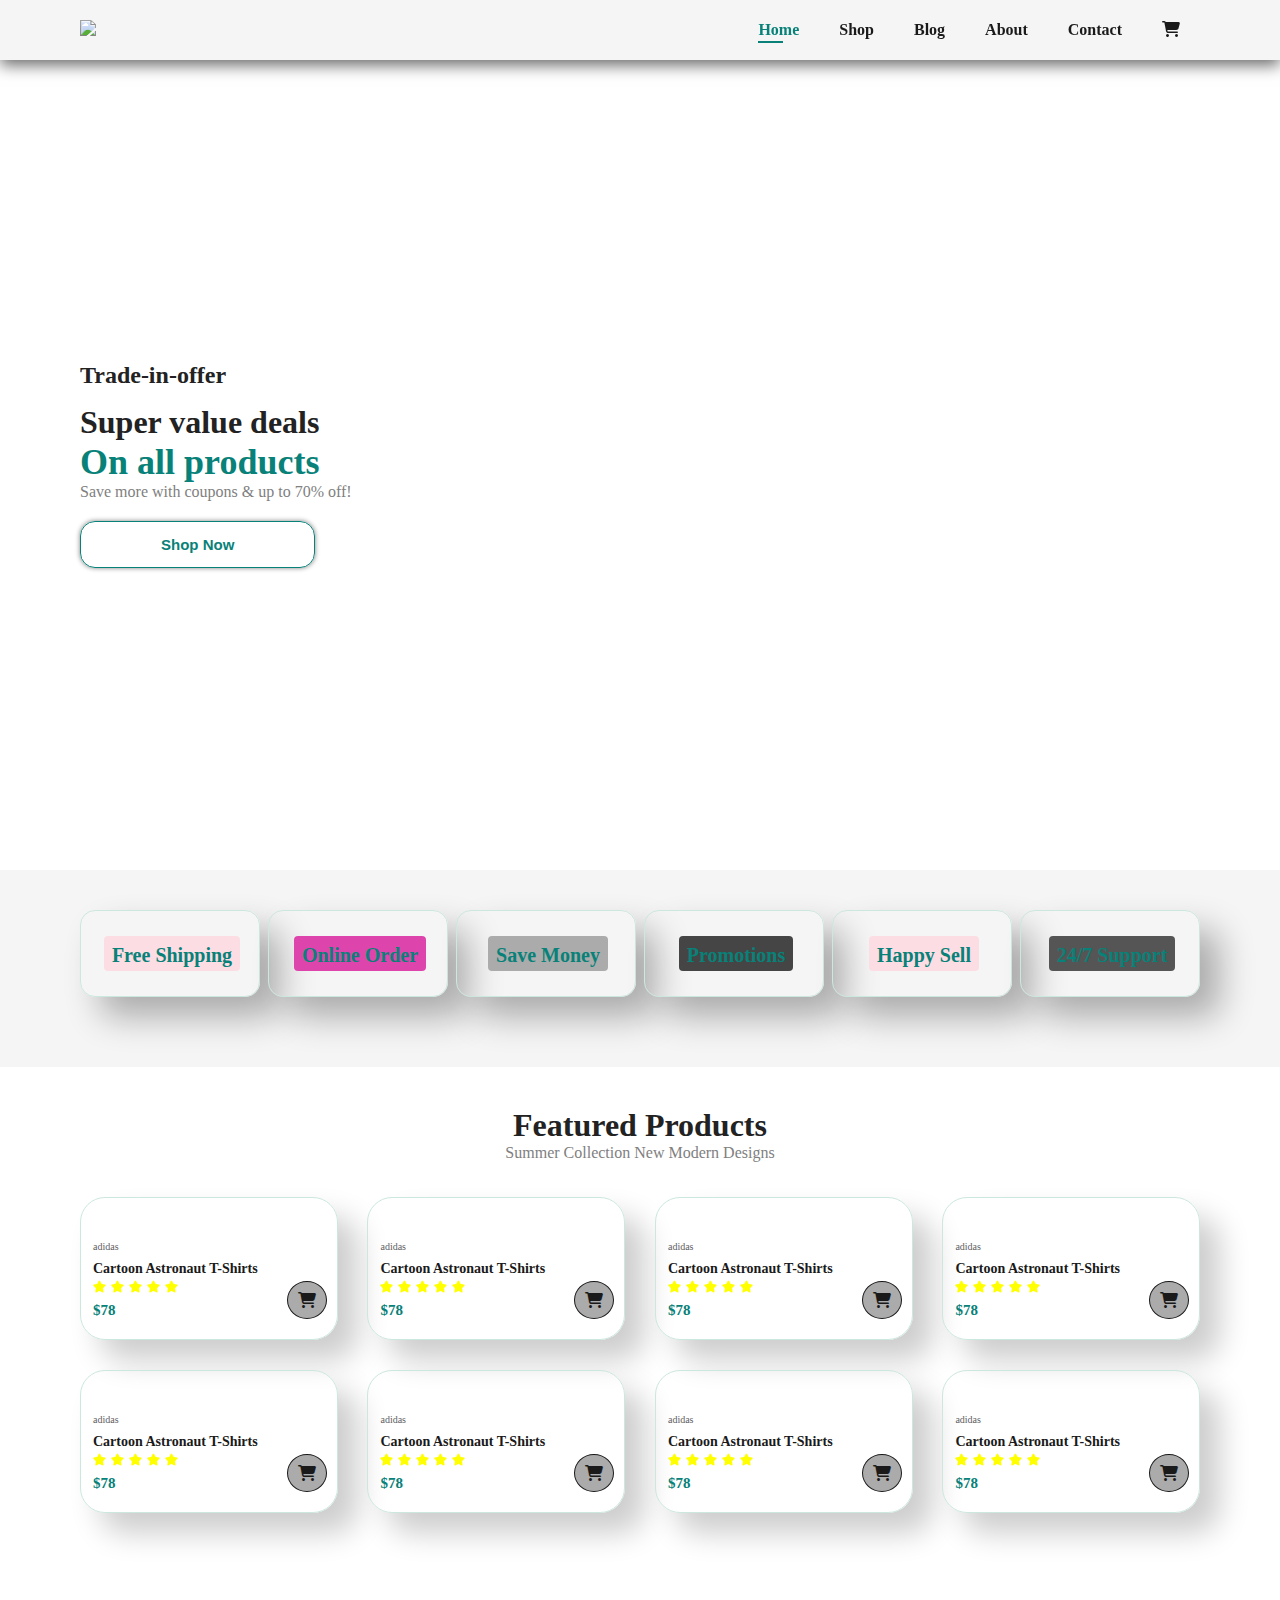
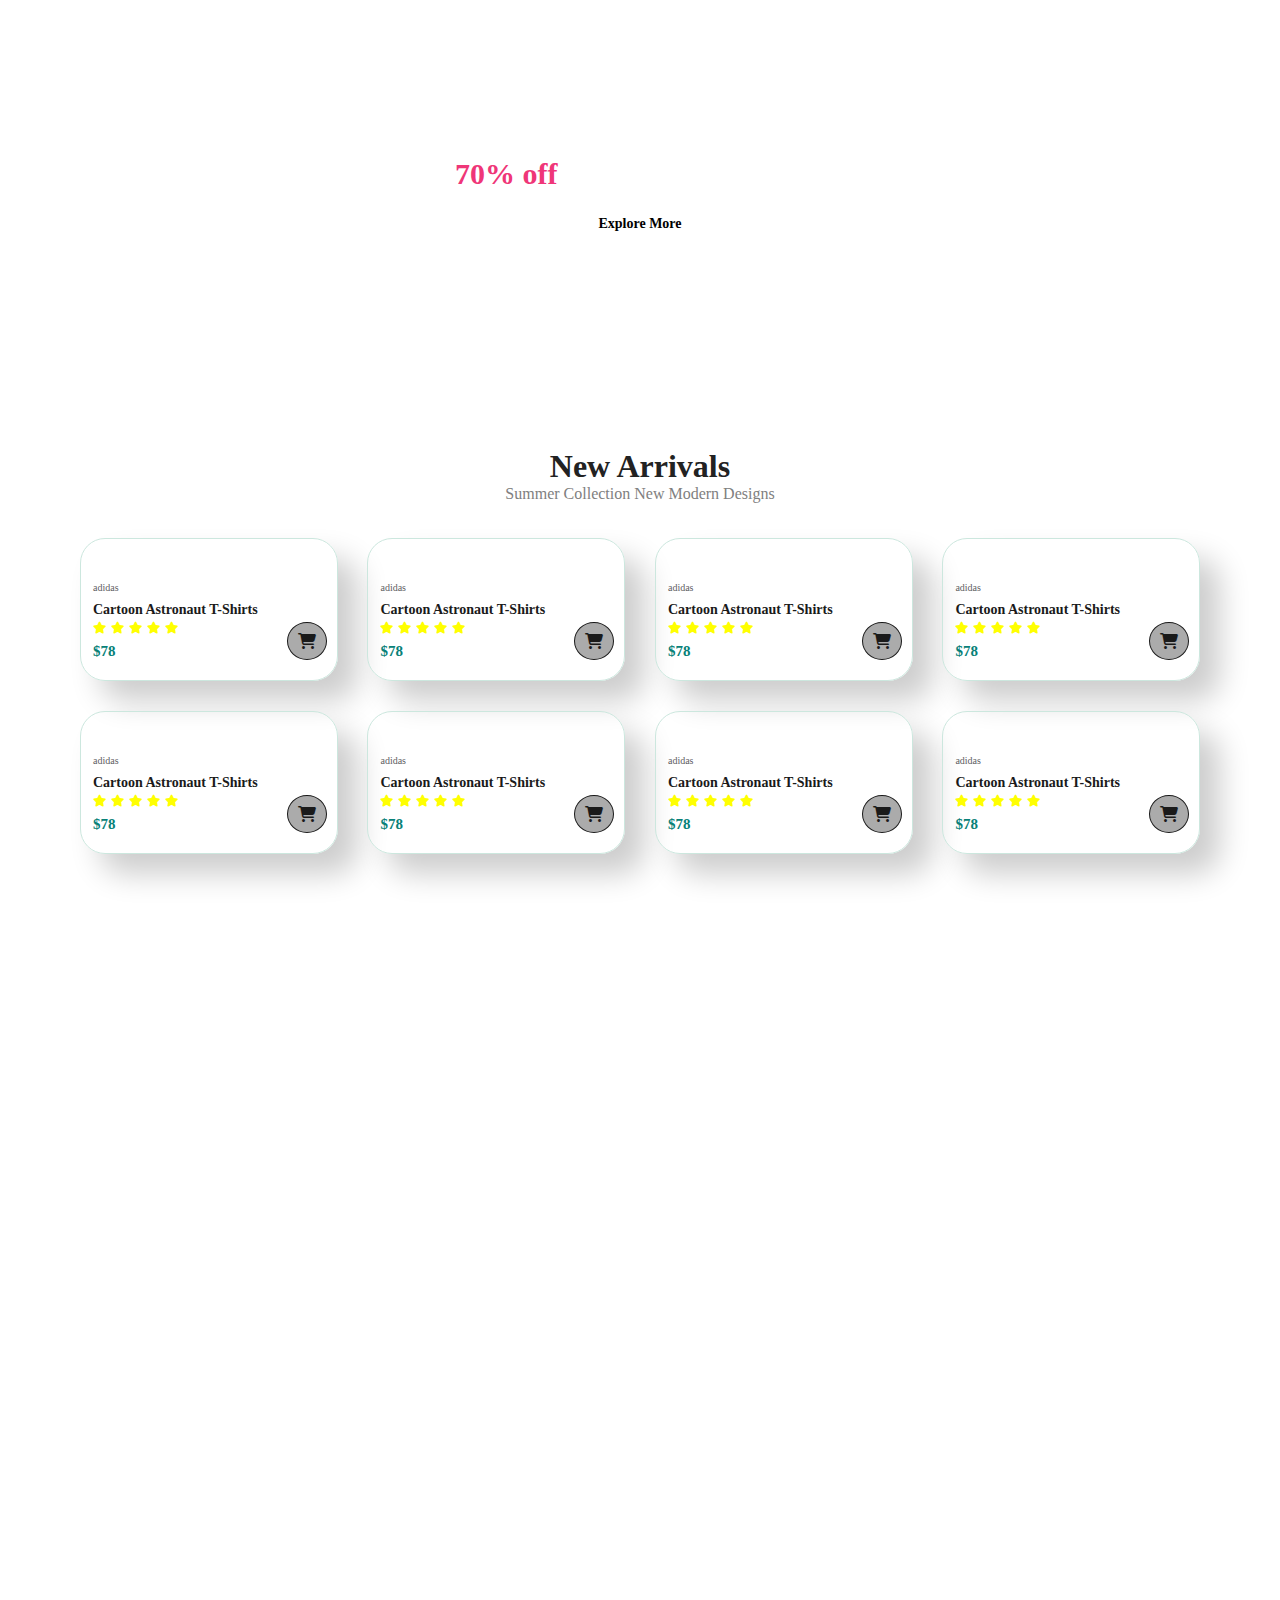
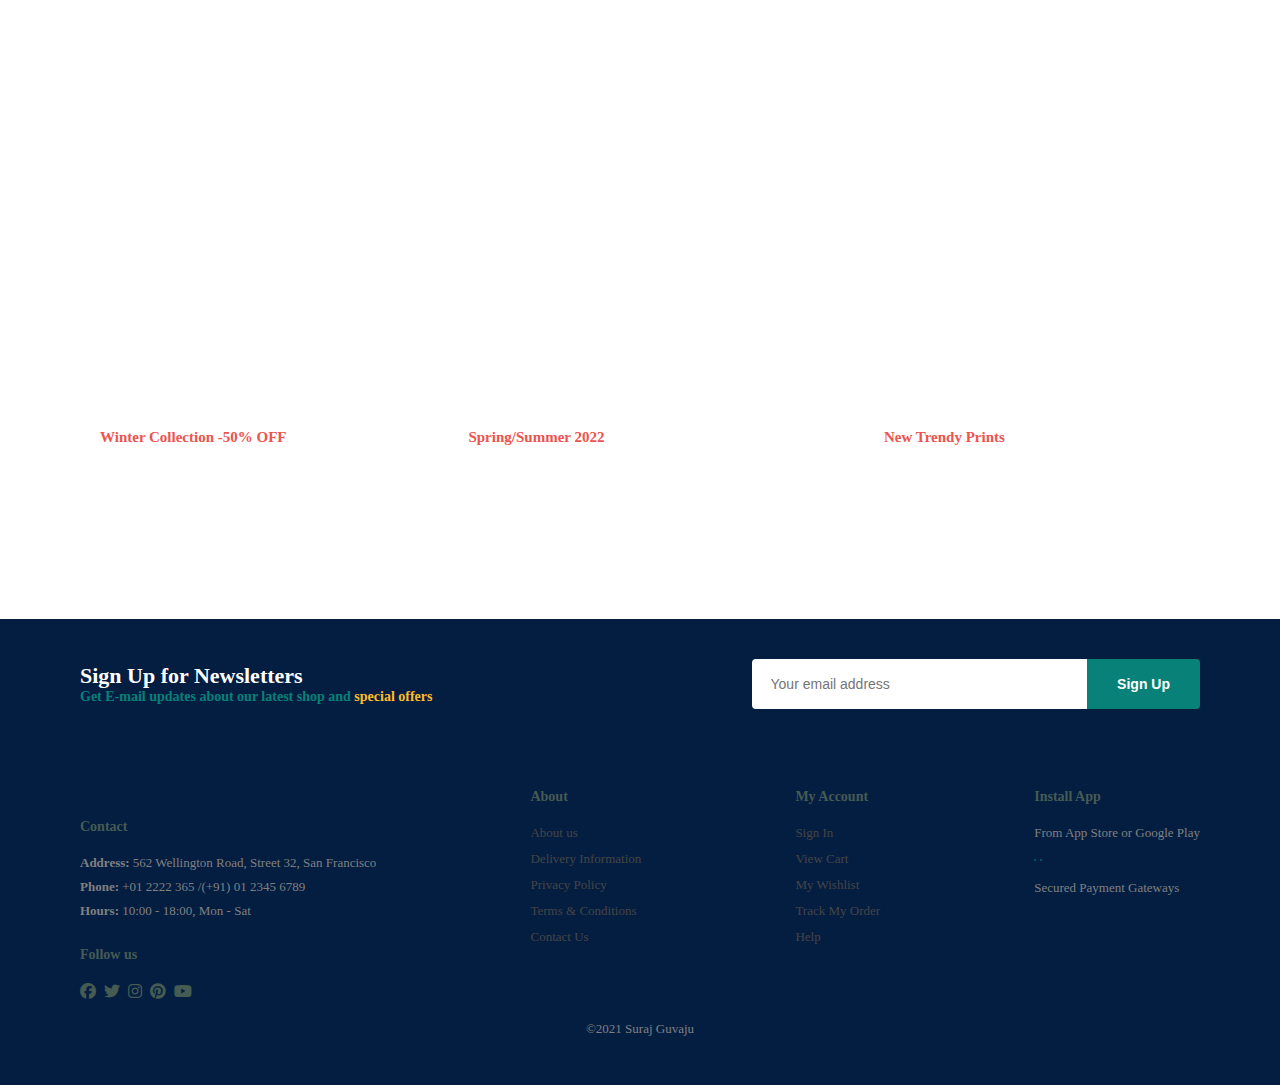
==== index.html @ 997a7149 "Add files via upload" ====
<!DOCTYPE html>
<html lang="en">
<head>
    <meta charset="UTF-8">
    <meta name="viewport" content="width=device-width, initial-scale=1.0">
    <title>Document</title>
    <link rel="stylesheet" href="style.css">
    <script src="script.js" defer></script>
    <link rel="stylesheet" href="https://cdnjs.cloudflare.com/ajax/libs/font-awesome/6.4.2/css/all.css">
    
</head>
<body>
    <section id="header">
        <a href="#"><img src="images/logo.png" class="logo"></a>
        <div>
            <ul id="navbar">
                <li><a href="index.html" class="active">Home</a></li>
                <li><a href="shop.html" >Shop</a></li>
                <li><a href="blog.html" >Blog</a></li>
                <li><a href="about.html">About</a></li>
                <li><a href="contact.html" >Contact</a></li>
                <li id="lg-bag"><a href="cart.html"><i class="fa-solid fa-cart-shopping"></i></a></li>
                <a href="" id="close"><i class="fa fa-times"></i></a>
            </ul>
        </div>
        <div class="mobile">
            <a href=""><i class="fa-solid fa-cart-shopping"></i></a>
            <i id="bar" class="fas fa-outdent"></i>
        </div>
    </section>
    <section id="hero">
        <h4>Trade-in-offer</h4>
        <h2>Super value deals</h2>
        <h1>On all products</h1>
        <p>Save more with coupons & up to 70% off!</p>
        <button>Shop Now</button>
    </section>
    <section id="feature" class="section-p1">
       <div class="fe-box">
          <img src="images/features/f1.png" alt="">
          <h6>Free Shipping</h6> 
       </div>
       <div class="fe-box">
        <img src="images/features/f2.png" alt="">
        <h6>Online Order</h6> 
        </div>
        <div class="fe-box">
            <img src="images/features/f3.png" alt="">
            <h6>Save Money</h6> 
         </div>
         <div class="fe-box">
            <img src="images/features/f4.png" alt="">
            <h6>Promotions</h6> 
         </div>
         <div class="fe-box">
            <img src="images/features/f5.png" alt="">
            <h6>Happy Sell</h6> 
         </div>
         <div class="fe-box">
            <img src="images/features/f6.png" alt="">
            <h6>24/7 Support</h6> 
         </div>
    </section>
    <section id="product-1" class="section-p1">
        <h2>Featured Products</h2>
        <p>Summer Collection New Modern Designs</p>
        <div class="pro-container">
            <div class="pro">
                <img src="images/products/f1.jpg" alt="">
                <div class="des">
                    <span>adidas</span>
                    <h5>Cartoon Astronaut T-Shirts</h5>
                    <div class="star">
                        <i class="fa-solid fa-star "></i>
                        <i class="fa-solid fa-star "></i>
                        <i class="fa-solid fa-star "></i>
                        <i class="fa-solid fa-star "></i>
                        <i class="fa-solid fa-star "></i>
                    </div>
                    <h4>$78</h4>
                </div>
                <a href="#"><i class="fa fa-cart-shopping cart"></i></a>
            </div>
            <div class="pro">
                <img src="images/products/f2.jpg" alt="">
                <div class="des">
                    <span>adidas</span>
                    <h5>Cartoon Astronaut T-Shirts</h5>
                    <div class="star">
                        <i class="fa-solid fa-star "></i>
                        <i class="fa-solid fa-star "></i>
                        <i class="fa-solid fa-star "></i>
                        <i class="fa-solid fa-star "></i>
                        <i class="fa-solid fa-star "></i>
                    </div>
                    <h4>$78</h4>
                </div>
                <a href="#"><i class="fa fa-cart-shopping cart"></i></a>
            </div>
            <div class="pro">
                <img src="images/products/f3.jpg" alt="">
                <div class="des">
                    <span>adidas</span>
                    <h5>Cartoon Astronaut T-Shirts</h5>
                    <div class="star">
                        <i class="fa-solid fa-star "></i>
                        <i class="fa-solid fa-star "></i>
                        <i class="fa-solid fa-star "></i>
                        <i class="fa-solid fa-star "></i>
                        <i class="fa-solid fa-star "></i>
                    </div>
                    <h4>$78</h4>
                </div>
                <a href="#"><i class="fa fa-cart-shopping cart"></i></a>
            </div>
            <div class="pro">
                <img src="images/products/f4.jpg" alt="">
                <div class="des">
                    <span>adidas</span>
                    <h5>Cartoon Astronaut T-Shirts</h5>
                    <div class="star">
                        <i class="fa-solid fa-star "></i>
                        <i class="fa-solid fa-star "></i>
                        <i class="fa-solid fa-star "></i>
                        <i class="fa-solid fa-star "></i>
                        <i class="fa-solid fa-star "></i>
                    </div>
                    <h4>$78</h4>
                </div>
                <a href="#"><i class="fa fa-cart-shopping cart"></i></a>
            </div>
            <div class="pro">
                <img src="images/products/f5.jpg" alt="">
                <div class="des">
                    <span>adidas</span>
                    <h5>Cartoon Astronaut T-Shirts</h5>
                    <div class="star">
                        <i class="fa-solid fa-star "></i>
                        <i class="fa-solid fa-star "></i>
                        <i class="fa-solid fa-star "></i>
                        <i class="fa-solid fa-star "></i>
                        <i class="fa-solid fa-star "></i>
                    </div>
                    <h4>$78</h4>
                </div>
                <a href="#"><i class="fa fa-cart-shopping cart"></i></a>
            </div>
            <div class="pro">
                <img src="images/products/f6.jpg" alt="">
                <div class="des">
                    <span>adidas</span>
                    <h5>Cartoon Astronaut T-Shirts</h5>
                    <div class="star">
                        <i class="fa-solid fa-star "></i>
                        <i class="fa-solid fa-star "></i>
                        <i class="fa-solid fa-star "></i>
                        <i class="fa-solid fa-star "></i>
                        <i class="fa-solid fa-star "></i>
                    </div>
                    <h4>$78</h4>
                </div>
                <a href="#"><i class="fa fa-cart-shopping cart"></i></a>
            </div>
            <div class="pro">
                <img src="images/products/f7.jpg" alt="">
                <div class="des">
                    <span>adidas</span>
                    <h5>Cartoon Astronaut T-Shirts</h5>
                    <div class="star">
                        <i class="fa-solid fa-star "></i>
                        <i class="fa-solid fa-star "></i>
                        <i class="fa-solid fa-star "></i>
                        <i class="fa-solid fa-star "></i>
                        <i class="fa-solid fa-star "></i>
                    </div>
                    <h4>$78</h4>
                </div>
                <a href="#"><i class="fa fa-cart-shopping cart"></i></a>
            </div>
            <div class="pro">
                <img src="images/products/f8.jpg" alt="">
                <div class="des">
                    <span>adidas</span>
                    <h5>Cartoon Astronaut T-Shirts</h5>
                    <div class="star">
                        <i class="fa-solid fa-star "></i>
                        <i class="fa-solid fa-star "></i>
                        <i class="fa-solid fa-star "></i>
                        <i class="fa-solid fa-star "></i>
                        <i class="fa-solid fa-star "></i>
                    </div>
                    <h4>$78</h4>
                </div>
                <a href="#"><i class="fa fa-cart-shopping cart"></i></a>
            </div>
        </div>
    </section>
    <section id="banner" class="section-m1">
        <h4>Repair Services </h4>
        <h2>Up to <span>70% off</span> - All t-shirts & Accessories</h2>
        <buttion class="normal">Explore More</buttion>

    </section>
    <section id="product-1" class="section-p1">
        <h2>New Arrivals</h2>
        <p>Summer Collection New Modern Designs</p>
        <div class="pro-container">
            <div class="pro">
                <img src="images/products/n1.jpg" alt="">
                <div class="des">
                    <span>adidas</span>
                    <h5>Cartoon Astronaut T-Shirts</h5>
                    <div class="star">
                        <i class="fa-solid fa-star "></i>
                        <i class="fa-solid fa-star "></i>
                        <i class="fa-solid fa-star "></i>
                        <i class="fa-solid fa-star "></i>
                        <i class="fa-solid fa-star "></i>
                    </div>
                    <h4>$78</h4>
                </div>
                <a href="#"><i class="fa fa-cart-shopping cart"></i></a>
            </div>
            <div class="pro">
                <img src="images/products/n2.jpg" alt="">
                <div class="des">
                    <span>adidas</span>
                    <h5>Cartoon Astronaut T-Shirts</h5>
                    <div class="star">
                        <i class="fa-solid fa-star "></i>
                        <i class="fa-solid fa-star "></i>
                        <i class="fa-solid fa-star "></i>
                        <i class="fa-solid fa-star "></i>
                        <i class="fa-solid fa-star "></i>
                    </div>
                    <h4>$78</h4>
                </div>
                <a href="#"><i class="fa fa-cart-shopping cart"></i></a>
            </div>
            <div class="pro">
                <img src="images/products/n3.jpg" alt="">
                <div class="des">
                    <span>adidas</span>
                    <h5>Cartoon Astronaut T-Shirts</h5>
                    <div class="star">
                        <i class="fa-solid fa-star "></i>
                        <i class="fa-solid fa-star "></i>
                        <i class="fa-solid fa-star "></i>
                        <i class="fa-solid fa-star "></i>
                        <i class="fa-solid fa-star "></i>
                    </div>
                    <h4>$78</h4>
                </div>
                <a href="#"><i class="fa fa-cart-shopping cart"></i></a>
            </div>
            <div class="pro">
                <img src="images/products/n4.jpg" alt="">
                <div class="des">
                    <span>adidas</span>
                    <h5>Cartoon Astronaut T-Shirts</h5>
                    <div class="star">
                        <i class="fa-solid fa-star "></i>
                        <i class="fa-solid fa-star "></i>
                        <i class="fa-solid fa-star "></i>
                        <i class="fa-solid fa-star "></i>
                        <i class="fa-solid fa-star "></i>
                    </div>
                    <h4>$78</h4>
                </div>
                <a href="#"><i class="fa fa-cart-shopping cart"></i></a>
            </div>
            <div class="pro">
                <img src="images/products/n5.jpg" alt="">
                <div class="des">
                    <span>adidas</span>
                    <h5>Cartoon Astronaut T-Shirts</h5>
                    <div class="star">
                        <i class="fa-solid fa-star "></i>
                        <i class="fa-solid fa-star "></i>
                        <i class="fa-solid fa-star "></i>
                        <i class="fa-solid fa-star "></i>
                        <i class="fa-solid fa-star "></i>
                    </div>
                    <h4>$78</h4>
                </div>
                <a href="#"><i class="fa fa-cart-shopping cart"></i></a>
            </div>
            <div class="pro">
                <img src="images/products/n6.jpg" alt="">
                <div class="des">
                    <span>adidas</span>
                    <h5>Cartoon Astronaut T-Shirts</h5>
                    <div class="star">
                        <i class="fa-solid fa-star "></i>
                        <i class="fa-solid fa-star "></i>
                        <i class="fa-solid fa-star "></i>
                        <i class="fa-solid fa-star "></i>
                        <i class="fa-solid fa-star "></i>
                    </div>
                    <h4>$78</h4>
                </div>
                <a href="#"><i class="fa fa-cart-shopping cart"></i></a>
            </div>
            <div class="pro">
                <img src="images/products/n7.jpg" alt="">
                <div class="des">
                    <span>adidas</span>
                    <h5>Cartoon Astronaut T-Shirts</h5>
                    <div class="star">
                        <i class="fa-solid fa-star "></i>
                        <i class="fa-solid fa-star "></i>
                        <i class="fa-solid fa-star "></i>
                        <i class="fa-solid fa-star "></i>
                        <i class="fa-solid fa-star "></i>
                    </div>
                    <h4>$78</h4>
                </div>
                <a href="#"><i class="fa fa-cart-shopping cart"></i></a>
            </div>
            <div class="pro">
                <img src="images/products/n8.jpg" alt="">
                <div class="des">
                    <span>adidas</span>
                    <h5>Cartoon Astronaut T-Shirts</h5>
                    <div class="star">
                        <i class="fa-solid fa-star "></i>
                        <i class="fa-solid fa-star "></i>
                        <i class="fa-solid fa-star "></i>
                        <i class="fa-solid fa-star "></i>
                        <i class="fa-solid fa-star "></i>
                    </div>
                    <h4>$78</h4>
                </div>
                <a href="#"><i class="fa fa-cart-shopping cart"></i></a>
            </div>
        </div>
    </section>
    <section id="sm-banner" class="section-p1">
        <div class="banner-box">
            <h4>crazy deals</h4>
            <h2>buy 1 get 1 free</h2>
            <span>The best classic dress is on sale at cara</span>
            <button>Learn More</buttion>
        </div>
        <div class="banner-box">
            <h4>spring/summer</h4>
            <h2>upcoming season</h2>
            <span>The best classic dress is on sale at cara</span>
            <button>Collection</buttion>
        </div>
    </section>
    <section id="banner3">
        <div class="banner-box">
            <h2>SEASONAL SALE</h2>
            <h3>Winter Collection -50% OFF</h3>
        </div>
        <div class="banner-box">
            <h2>NEW FOOTWEAR COLLECTION</h2>
            <h3>Spring/Summer 2022</h3>
        </div>
        <div class="banner-box">
            <h2>T-SHIRTS</h2>
            <h3>New Trendy Prints</h3>
        </div>
    </section>
    <section id="newsletter" class="section-p1 section-m1" >
        <div class="newstext">
            <h4>Sign Up for Newsletters</h4>
            <p>Get E-mail updates about our latest shop and <span>special offers</span></p>
        </div>
        <div class="form">
            <input type="email" placeholder="Your email address">
            <button class="normal">Sign Up</button>
        </div>
    </section>
    <footer class="section-p1">
        <div class="col">
            <img src="images/logo.png" alt="" class="logo">
            <h4>Contact</h4>
            <p> <strong>Address:</strong> 562 Wellington Road, Street 32, San Francisco</p>
            <p><strong>Phone:</strong> +01 2222 365 /(+91) 01 2345 6789</p>
            <p><strong>Hours:</strong> 10:00 - 18:00, Mon - Sat</p>
            
            <div class="follow">
                <h4>Follow us</h4>
                <div class="icon">
                    <i class="fab fa-facebook"></i>
                    <i class="fab fa-twitter"></i>
                    <i class="fab fa-instagram"></i>
                    <i class="fab fa-pinterest"></i>
                    <i class="fab fa-youtube"></i>
                </div>
            </div>
        </div>
        <div class="col">
            <h4>About</h4>
            <a href="#">About us</a>
            <a href="#">Delivery Information</a>
            <a href="#">Privacy Policy</a>
            <a href="#">Terms & Conditions</a>
            <a href="#">Contact Us</a>
            
        </div>
        <div class="col">
            <h4>My Account</h4>
            <a href="#">Sign In</a>
            <a href="#">View Cart</a>
            <a href="#">My Wishlist</a>
            <a href="#">Track My Order</a>
            <a href="#">Help</a>
        </div>
        <div class="col install">
            <h4>Install App</h4>
            <p>From App Store or Google Play</p>
            <div class="row">
                <img src="images/pay/app.jpg" alt="">
                <img src="images/pay/play.jpg" alt="">
            </div>
            <p>Secured Payment Gateways</p>
            <img src="images/pay/pay.png" alt="">

        </div>
        <div class="copyright">
            <p>&copy;2021 Suraj Guvaju</p>
        </div>
        
    </footer>
    

</body>
</html>
---- style.css ----
*{
    box-sizing: border-box;
    padding: 0;
    margin: 0;
}
html{
    scroll-behavior: smooth;
}
body{
    min-height: 100vh;
}

h1,h2,h3,h4,h5,h6{
    color:#222;
    
}
h1{
    font-size:36px;
}
h2{
    font-size:32px;
}
h3{
    font-size: 26px;
}
h4{
    font-size:24px
}
h5{
    font-size: 22px;
}
h6{
    font-size: 20px;
}
p{
    color: grey;
}
.section-p1{
    padding: 40px 80px;
}
.section-m1{
    margin: 40px 0;
}
.normal{
    font-size: 14px;
    font-weight: 600;
    padding: 15px 30px;
    color: #000;
    background-color: #fff;
    border-radius: 4px;
    cursor: pointer;
    border: none;
    outline: none;
    transition:0.2s;
}
#header{
    background-color:whitesmoke;
    display: flex;
    align-items: center;
    justify-content: space-between;
    padding: 20px 80px;
    box-shadow: 0 5px 15px rgba(0,0,0,0.6);
    position: sticky;
    top: 0;
    left: 0;
    z-index: 999;
}

 ul{
    list-style-type: none;
}  
#navbar{
    display: flex;
    align-items: center;
    justify-content: center;
  
}

#navbar li{
    padding: 0 20px;
    position: relative;
}
#navbar li a {
    text-decoration: none;
    font-size: 16px;
    font-weight: 600;
    color:#1a1a1a;
    transition:0.3s ease;
}
#navbar li a:hover, #navbar li a.active {

    color:#088178;}
    #navbar li a.active::after,
    #navbar li a:hover::after{
        content: "";
        width:30%;
        height: 2px;
        background-color: #088178;
        position: absolute;
        top: 20px;
        left: 20px;
        
    }
 .mobile{
        display: none;
    }
    #close{
        display: none;
    }
    /* Home Page */
    #hero{
        background-image: url(images/hero4.png);
        height: 90vh;
        width: 100%;
        background-size: cover;
        background-position:top 30% right 30%;
        
        padding:0 80px ;
        display: flex;
        flex-flow: column nowrap;
        align-items: flex-start;
        justify-content: center;

    }

    #hero h4{
        padding-bottom: 15px;
    }
    #hero h1{
        color: #088178;
    }
    #hero button{
        background-image: url(images/button.png);
        background-size: cover;
        background-color: transparent;
        border-radius: 15px;
        border: 1px solid;
        color: #088178;
        margin-top: 20px;
        padding:14px 80px 14px 80px;
        background-repeat: no-repeat;
        font-weight: 700;
        font-size: 15px;
        cursor: pointer;
        box-shadow: 0 0 5px grey;
    }
#feature{
    display: flex;
    align-items: center;
    justify-content: space-between;
    flex-wrap: wrap;
    background-color:#f5f5f5;
    
}
.fa-star{
    color:gold;
    font-size: 12px;
}

#feature .fe-box{
    width:180px;
    text-align: center;
    padding:25px 15px;
    box-shadow: 20px 20px 34px rgba(0,0,0,0.3);
    border:1px solid #cce7de;
    border-radius: 15px;
    /* margin: 0 5px; */
    margin-bottom: 30px;
}
#feature .fe-box img{
    width: 100%;
    margin-bottom:10px
}
#feature .fe-box:hover{
    
    box-shadow: 0 0 50px rgba(40,100,200,0.3);
}
#feature .fe-box h6{
    padding: 9px 8px 6px 8px;
    line-height: 1;
    border-radius: 4px;
    color: #088178;
    background-color: #fddde4;
    display: inline-block;
}
#feature .fe-box:nth-child(2) h6{
    background-color: #de45ac;
}
#feature .fe-box:nth-child(3) h6{
    background-color: #ababab;
}
#feature .fe-box:nth-child(4) h6{
    background-color: #454545;
}
#feature .fe-box:nth-child(5) h6{
    background-color:787878;
}
#feature .fe-box:nth-child(6) h6{
    background-color: #555555;
}
#product-1{
    text-align: center;
   /*  position: relative; */
}
#product-1 .pro{
    position: relative;
    width: 23%;
    min-width: 250px;
    padding: 10px 12px;
    border: 1px solid #cce7de;
    border-radius: 25px;
    cursor: pointer;
    box-shadow: 20px 20px 30px rgba(0,0,0,0.2);
    margin:15px 0;
    transition: 0.2s ease;

}
#product-1 .pro:hover{
  
    box-shadow: 0px 0px 30px rgba(30,30,30,0.4);
    
    
}
#product-1 .pro img{
     width: 100%;    
     border-radius: 20px;
}
#product-1 .pro .des{
    text-align: start;
    padding:10px 0;
}
#product-1 .pro .des span{
    color: #606063;
    font-size: 10px;
    
}
#product-1 .pro .des h5{
    padding-top:7px;
    color: #1a1a1a;
    font-size: 14px;
}
#product-1 .pro .des i{
    color: yellow;
}
#product-1 .pro .des h4{
    padding-top: 7px;
    font-size: 15px;
    font-weight: 700;
    color: #088178;
    
}
#product-1 .pro .cart{
    /* width: 40px;
    height: 40px;
    line-height: 40px;
    border-radius: 50px;*/
    color: #1a1a1a;
    background-color: #ababab;
    
    border-radius: 50%;
    padding: 10px;
    border:1px solid;
    position: absolute;
    bottom:20px;
    right: 10px;
}
#product-1 .pro .cart:hover{
    background-color:#088178;
    color: white;
}
/* #product-1 .pro a{
    background-color: #088178;
    border-radius: 50%;
    border: 1px solid #088178;
} */
#product-1 .pro-container{
    display: flex;
    justify-content: space-between;
    flex-wrap: wrap;
    padding-top: 20px;
}
#banner{
    display:flex;
    flex-direction: column;
    justify-content: center;
    align-items: center;
    background-image: url(images/banner/b2.jpg);
    width: 100%;
    height: 40vh;
    background-size: cover;
    background-position: center;
}
#banner h4{
    color:#fff;
    font-size: 16px;

}
#banner h2{
    color: #fff;
    font-size: 30px;
    padding: 10px 0;
}
#banner h2 span{
    color: #ef3678;
}
#banner .normal:hover{
    color: #fff;
    background-color: #088178;
}
#sm-banner{
    display: flex;
    flex-flow: row wrap;
    justify-content: space-between;
}

#sm-banner .banner-box{
    display:flex;
    flex-direction: column;
    justify-content: center;
    align-items:flex-start;
    padding: 30px;
    background-image: url(images/banner/b17.jpg);
    min-width: 580px;
    height: 50vh;
    background-size: cover;
    background-position: center;
}
 #sm-banner h4{
    color: #fff;
    font-size: 20px;
    font-weight: 300;
 }
 #sm-banner h2{
    color: #fff;
    font-size: 28px;
    font-weight: 800;
 }
 #sm-banner span{
    color: #fff;
    font-size: 14px;
    font-weight: 500;
    padding: 20px 0px;
 }


#sm-banner .banner-box button{
    font-size: 13px;
    font-weight: 500;
    color: #fff;
    padding: 11px 18px;
    background-color: transparent;
    cursor: pointer;
    border:1px solid #fff;
    outline: none;
    transition: 0.2s;
}
#sm-banner .banner-box:hover  button{
    background-color: #088178;
    border: 1px solid #088178;

}
#sm-banner .banner-box:nth-child(2){
    background-image: url(images/banner/b10.jpg);
}
#banner3{
    display: flex;
    flex-flow:row wrap;
    /* align-items: center; */
    justify-content: space-between;
    padding: 0 80px;
}
#banner3 .banner-box{
    display:flex;
    flex-direction: column;
    justify-content: center;
    align-items:flex-start;
    padding: 20px;
    background-image: url(images/banner/b7.jpg);
    min-width: 30%;
    height: 30vh;
    background-size: cover;
    background-position: center;
    margin-bottom:20px;

}
#banner3 .banner-box:nth-child(2){
    background-image: url(images/banner/b4.jpg);
}
#banner3 .banner-box:nth-child(3){
    background-image: url(images/banner/b18.jpg);
}
#banner3 h2{
    color: #fff;
    font-weight: 900;
    font-size: 22px;
}
#banner3 h3{
    color: #ec544e;
    font-weight: 800;
    font-size: 15px;
}
#newsletter{
    display: flex;
    flex-wrap: wrap;
    justify-content: space-between;
    align-items: center;

    background-color: purple;
    background-image: url(images/banner/b14.png);
    background-repeat: no-repeat;
    background-position: 20% 30%;
    background-color: #041e42;
    margin-bottom: 0;  /* can be removed */
}
#newsletter h4{
    font-size: 22px;
    font-weight: 700;
    color: #fff;
}
#newsletter p{
    font-size: 14px;
    font-weight: 600;
    color: #088178;
}
#newsletter p span{
    color:#ffbd27;
}
#newsletter input{
    height:3.125rem;
    padding: 0 1.25em;
    font-size: 14px;
    width: 100%;
    border: 1px solid transparent;
    border-radius: 4px;
    outline: none;
    border-top-right-radius: 0;
    border-bottom-right-radius: 0;
}
#newsletter button{
    background-color: #088178;
    color: #fff;
    white-space: nowrap;
    border-bottom-left-radius: 0;
    border-top-left-radius: 0;
}
#newsletter .form{
    display: flex;
    width: 40%;
}
footer{
    display: flex;
    flex-wrap: wrap;
    justify-content: space-between;
    background-color: #041e42;
    margin-top: 0; /* can be removed */
}
footer .col{
    display: flex;
    flex-direction: column;
    margin-bottom: 20px;
    align-items: flex-start;
}
footer .logo{
    margin-bottom: 30px;
}
footer h4{
    font-size: 14px;
    padding-bottom: 20px;
    color: #465b52;
}
footer p{
    font-size: 13px;
    margin: 0 0 8px 0;
}
footer a{
    font-size: 13px;
    text-decoration: none;
    color: #454545;
    margin-bottom:10px;
}

footer .follow{
    margin-top: 20px;
}
footer .follow i{
    color: #465b52;
    padding-right: 4px;
    cursor: pointer;
}
footer .install .row img{
    border: 1px solid #088178;
    border-radius: 6px;
}
footer .install img{
    margin: 10px 0 15px 0;
}
footer .follow i:hover,
footer a:hover{
    color: #088178;
}
footer .copyright{
    width: 100%;
    text-align: center;
}



#bar{
    cursor: pointer;
}


/* Shop */
#page-header{
    background-image: url(images/banner/b1.jpg);
    height: 40vh;
    width:100%;
    background-size: cover;
    display: flex;
    text-align: center;
    justify-content: center;
    flex-direction: column;
    padding: 14px;
}
#page-header h2,
#page-header p{
    color: white;
}
#pagination{
    text-align: center;

}
#pagination a{
    padding: 15px 20px;
    background-color: #008178;
    /* margin: 4px; */
    text-decoration: none;
    color: white;
    border-radius: 4px;
    font-weight: 600;
}
#pagination a i{
    font-size: 16px;
    font-weight: 600;

}
/* single product details */
#prodetails .pro-single-image{
    width: 40%;
    margin-right: 50px;
}
.small-img-group{
    display: flex;
    justify-content: space-between;

}
.small-img-col{
    flex-basis: 24%;
    cursor: pointer;
}
#prodetails .single-pro-details{
    width: 50%;
    padding-top: 30px;
}
#prodetails{
    display: flex;
    flex-flow: row wrap;
    justify-content: space-between;
    margin-top: 20px;
}

#prodetails .single-pro-details h4{
    padding: 40px 0 20px 0;
}
#prodetails .single-pro-details h2{
    font-size: 26px;
}
#prodetails .single-pro-details select{
    display: block;
    padding: 5px 10px;
    margin-bottom: 10px;
}
#prodetails .single-pro-details input{
    width: 50px;
    height:47px;
    padding-left: 10px;
    font-size: 16px;
    margin-right: 10px;
}
#prodetails .single-pro-details button{
    background-color: #008178;
    color: #fff;
}
#prodetails .single-pro-details input:focus{
    outline: none;
}

#prodetails .single-pro-details span{
    line-height: 25px;
}


    /* Blog Page */
    #page-header.blog-header{
        background-image: url(images/banner/b19.jpg);
    }
    #blog{
        padding: 120px 100px 120px 100px;
        display: flex;
        flex-flow: column nowrap;
    }
    #blog .blog-box{
        display: flex;
        align-items: center;
        justify-content: center;
        width: 100%;
        position: relative;
        padding-bottom: 90px;
    }
    #blog .blog-box:last-child{
        padding-bottom: 0px;
    }
    #blog .blog-img{
        width: 50%;
        margin-right: 50px;
    }
    #blog .blog-img img{
        width: 100%;
        /* object-fit: cover; */
        height: 300px;
        
    }
    #blog .blog-details{
        width: 50%;
    }
    #blog .blog-details a{
        text-decoration: none;
        font-size: 11px;
        color: #000;
        font-weight: 700;
        position: relative;
    }
    #blog .blog-details a::after{
        content: "";
        width: 50px;
        height: 1px;
        background-color: #000;
        position: absolute;
        top: 5px;
        right:-60px;
        
        /* top: 5px; */
    }
    #blog .blog-details a:hover{
        color: #008178;
    }
    #blog .blog-details a:hover::after{
        background-color: #008178;
    }
    #blog .blog-box h1{
        position: absolute;
        top: -60px;
        left: 0;
        font-size: 70px;
        font-weight: 700;
        color: #c9cbce;
        z-index: -9;
    }
       








 

/*         About */
#page-header.about-header{
    background-image: url(images/about/banner.png);
}
#about-head{
    display: flex;
    align-items: center;
}
#about-head img{
    width: 50%;
    height:auto;
}
#about-head marquee{
    background-color:grey;
    color: white;
}
#about-head div{
    padding: 40px;
}
#about-head div h2{
    text-align: center;
}
#about-app{
    text-align: center;
    
}
#about-app .video{
    width: 65%;
    height: 100%;
    margin: 30px auto 0 auto;
}
#about-app .video video{
    width: 100%;
    height: auto;
    border-radius: 20px;
}

#contact-details{
    display: flex;
    justify-content: space-between;
    align-items: center;
}
#contact-details .details{
    width: 40%;
}
#contact-details .details span,
#form-details form{
    font-size: 12px;
}
#contact-details .details h2,
#form-details form h2{
    font-size: 26px;
    line-height: 35px;
    padding: 20px 0;
}
#contact-details .details h3{
    font-size: 16px;
    padding-bottom: 15px;
}
#contact-details .details li{
    list-style: none;
    display: flex;
}
#contact-details .details li i{
    font-size: 14px;
    padding-right:20px;
}
#contact-details .details li p{
    font-size: 14px;
    margin: 0;
}
 #contact-details .map{
    width: 55%;
    height: 400px;
 }
 #contact-details .map iframe{
    width: 100%;
    height: 100%;
 }
 #form-details{
    display: flex;
    justify-content: space-between;
    margin: 30px;
    padding: 80px;
    border: 1px solid #e1e1e1;
 }
 #form-details form{
    width: 65%;
    display: flex;
    flex-direction: column;
    align-items: flex-start;
 }
 #form-details form input,
 #form-details form textarea{
    width: 100%;
    padding: 12px 15px;
    outline: none;
    margin-bottom: 20px;
    border: 1px solid #e1e1e1;
 }
 #form-details form button{
    background-color: #088178;
    color: white;
    outline: none;
    padding: 15px;
    border: none;
    border-radius: 10px;
 }
 #form-details .people div{
    padding-bottom: 25px;
    display: flex;
    align-items: flex-start;
 }
 #form-details .people div img{
    width: 65px;
    height: 65px;
    object-fit: cover;
    margin-right: 15px;
 }
 #form-details .people div p{
    margin: 0;
    font-size: 13px;
    line-height: 25px;
 }
 #form-details .people div p span{
    display: block;
    font-size: 16px;
    font-weight: 600;
    color: #000;
 }
   /* Cart Page */

   #cart{
    overflow-x:scroll;
   }
   #cart table{
    width: 100%;
    border-collapse: collapse;
    table-layout: fixed;
    white-space: nowrap;
    /* overflow-x:scroll; */
   }
   #cart table img{
    width: 70px;
   }
   #cart table td:nth-child(1){
    text-align: center;
    width: 100px;
   }
   #cart table td:nth-child(2){
    text-align: center;
    width: 150px;
   }
   #cart table td:nth-child(3){
    text-align: center;
    width: 250px;
   }
   #cart table td:nth-child(4),
   #cart table td:nth-child(5),
   #cart table td:nth-child(6){
    text-align: center;
    width: 150px;
   }
   #cart table td:nth-child(5) input{
    padding:10px 5px 10px 15px;
    width:65px;
   }
   #cart table thead{
    border: 1px solid #e2e9e1;
    border-left: 0;
    border-right: 0;
   }
   #cart table thead td{
    font-weight: 700;
    text-transform: uppercase;
    font-size: 13px;
    padding: 18px 0;
   }
   #cart table tbody tr td{
    padding-top: 15px;
    color: grey;
   }

    #cart-add{
        display: flex;
        flex-wrap: wrap;
        justify-content: space-between;
    }
    #coupon{
        width: 50%;
        margin-bottom: 30px;
    }
    #coupon h3,
    #subtotal h3{
        padding-bottom: 15px;
    }
    #coupon button,
    #subtotal button{
        background-color: #008178;
        color: #fff;
        padding: 12px 20px;
    }

    #coupon input {
        padding: 10px 20px;
        outline: none;
        width: 60%;
        margin-right: 10px;
        border: 1px solid #e2e9e1;
    }
    #subtotal{
        width: 50%;
        margin-bottom: 30px;
        border: 1px solid #e2e9e1;
        padding: 30px;
    }
    #subtotal table{
        border-collapse: collapse;
        width: 100%;
        margin-bottom: 20px;
    }
    #subtotal table td{
        width: 50%;
        border: 1px solid #e2e9e1;
        padding: 10px;
        font-size: 13px;
    }


                   /* media Query */
                   @media (max-width:799px){
                    .section-p1 {
                        padding: 40px 40px;
                    }
                    #navbar{
                        display: flex;
                        flex-direction: column;
                        align-items: flex-start;
                        justify-content: flex-start;
                        position: fixed;
                        top: 0;
                        right:-300px;
                        height:100vh;
                        width: 300px;
                        background-color: #E3E6F3;
                        box-shadow: 0 40px 60px rgba(0,0,0,0.1);
                        padding: 80px 0 0 10px;
                        transition: 0.3s;
                
                    }
                   #navbar.nav-active{
                        right:0px;
                    }
                    #navbar li{
                        margin-bottom: 25px;
                    }
                    .mobile{
                        display: flex;
                        align-items: center;
                
                    }
                    .mobile i{
                        color: #1a1a1a;
                        font-size: 24px;  
                        padding-left: 20px; 
                     }
                     #close{
                        display: initial;
                        position: absolute;
                        top: 30px;
                        left: 30px;
                        color: #222;
                        font-size: 24px;
                    }
                    #lg-bag{
                    
                        display: none;
                    }
                    #hero {
                       
                        height: 70vh;
                       
                        
                        background-position:top 30% right 30%;
                        padding: 0 80px;
                        background-size:cover;
                        background-repeat: no-repeat;
                    }  
                    #feature {
                        justify-content:center;
                }
                #feature .fe-box {
                     margin: 15px;
                }
                #product-1 .pro-container {
                    justify-content: center;
                    
                }
                #product-1 .pro {
                    margin: 20px;
                }
                #banner {
                    height: 20vh;
                 }
                 #sm-banner .banner-box {
                    min-width: 100%;
                    height: 30vh;
                    
                }
                #banner3 {
                    padding: 0 40px;
                }
                #banner3 .banner-box {
                    width: 28%;
                    
                }
                #newsletter .form {
                    width: 60%;
                }
                #form-details {
                    padding: 40px;
                }
                #form-details form {
                    width: 50%;
                }
                
                
                }
                
                   @media (max-width:477px){
                    #header {
                      
                        padding: 10px 30px;
                      
                    }
                    #hero {
                        
                        height: 50vh;
                        
                        background-position: 55%;
                        padding: 0 20px;
                        
                    }
                    #feature {
                     
                        justify-content:center;
                        column-gap: 10px;
                       }
                    h4 {
                        font-size: 22px;
                    }
                    #feature .fe-box {
                        width: 130px;
                        margin: 0 0 15px 0;
                     
                    }
                    #product-1 .pro {
                     
                        width: 100%;
                     
                    }
                    #sm-banner .banner-box {
                        height: 40vh;
                        
                    }
                    #sm-banner .banner-box2{
                        margin-top: 20px;
                    }
                    #banner {
                        height: 40vh;
                        background-position: center;
                        text-align: center;
                    }
                    #banner3 .banner-box {
                        width: 100%;
                    }
                    #newsletter .form {
                        width: 100%;
                    }
                    #newsletter {
                        padding: 40px 20px;
                    }
                    footer .copyright {
                        text-align: start;
                    }
                    h2 {
                        font-size: 24px;
                    }
                    
                    h6 {
                        font-size: 18px;
                    }
                    h1 {
                        font-size: 29px;
                    }
                    /* sproduct */
                    #prodetails .pro-single-image {
                        width: 100%;
                    }
                    #prodetails {
                        flex-flow: column;
                        justify-content: center;
                    }
                    #prodetails .single-pro-details {
                        width: 100%;
                    }
                    /* blog */
                    #blog .blog-box {
                        flex-flow: column;
                        
                    }
                    #blog .blog-img {
                        width: 100%;
                        margin-right: 0px;
                    }
                    #blog .blog-img img {
                        width: 100%;
                        /* object-fit: cover; */
                        height: 190px;
                    }
                    #blog {
                        padding: 50px 40px 50px 40px;
                       }
                       #blog .blog-details {
                        width: 100%;
                    }
                    #blog .blog-box {
                        padding-bottom: 40px;
                    }
                    #blog .blog-box h1 {
                        top: -34px;
                        font-size: 40px;
                        
                    }
                    #about-head {
                        flex-flow: column;
                            }
                    #about-head img {
                        width: 100%;
                                                           }
                                                         
                    #about-head div {
                        padding: 0px;
                        margin-top: 10px;
                        
                                    }
                    #about-app {
                        padding: 5px 15px;
                    }
                    #about-app h1{
                        font-size: 23px;
                    }
                    #about-app .video {
                        width: 100%;
                        /* margin: 12px auto 0 auto; */
                    }
                    #contact-details {
                      flex-direction: column;
                      padding-bottom: 20px;
                    }
                    #contact-details .details {
                        width: 100%;
                        margin-bottom: 10px;
                    }
                    #contact-details .map {
                        width: 100%;
                        height: 300px;
                    }
                    #form-details {
                     flex-direction: column;
                     padding: 20px 20px;
                    }
                    #form-details form {
                        width: 100%;
                        align-items: center;
                        margin-bottom: 15px;
                    }
                    #contact-details .details h2, #form-details form h2 {
                        font-size: 23px;
                    }
                    #coupon {
                        width: 100%;
                        margin-bottom: 0px;
                    }
                    #cart-add {
                        align-items: center;
                        flex-direction: column;
                    }
                    #subtotal {
                        width: 100%;
                        margin-bottom: 0px;
                        padding: 10px;
                    }
                }

@media (max-width:370px){
    #feature {
        justify-content:center;
    }
}
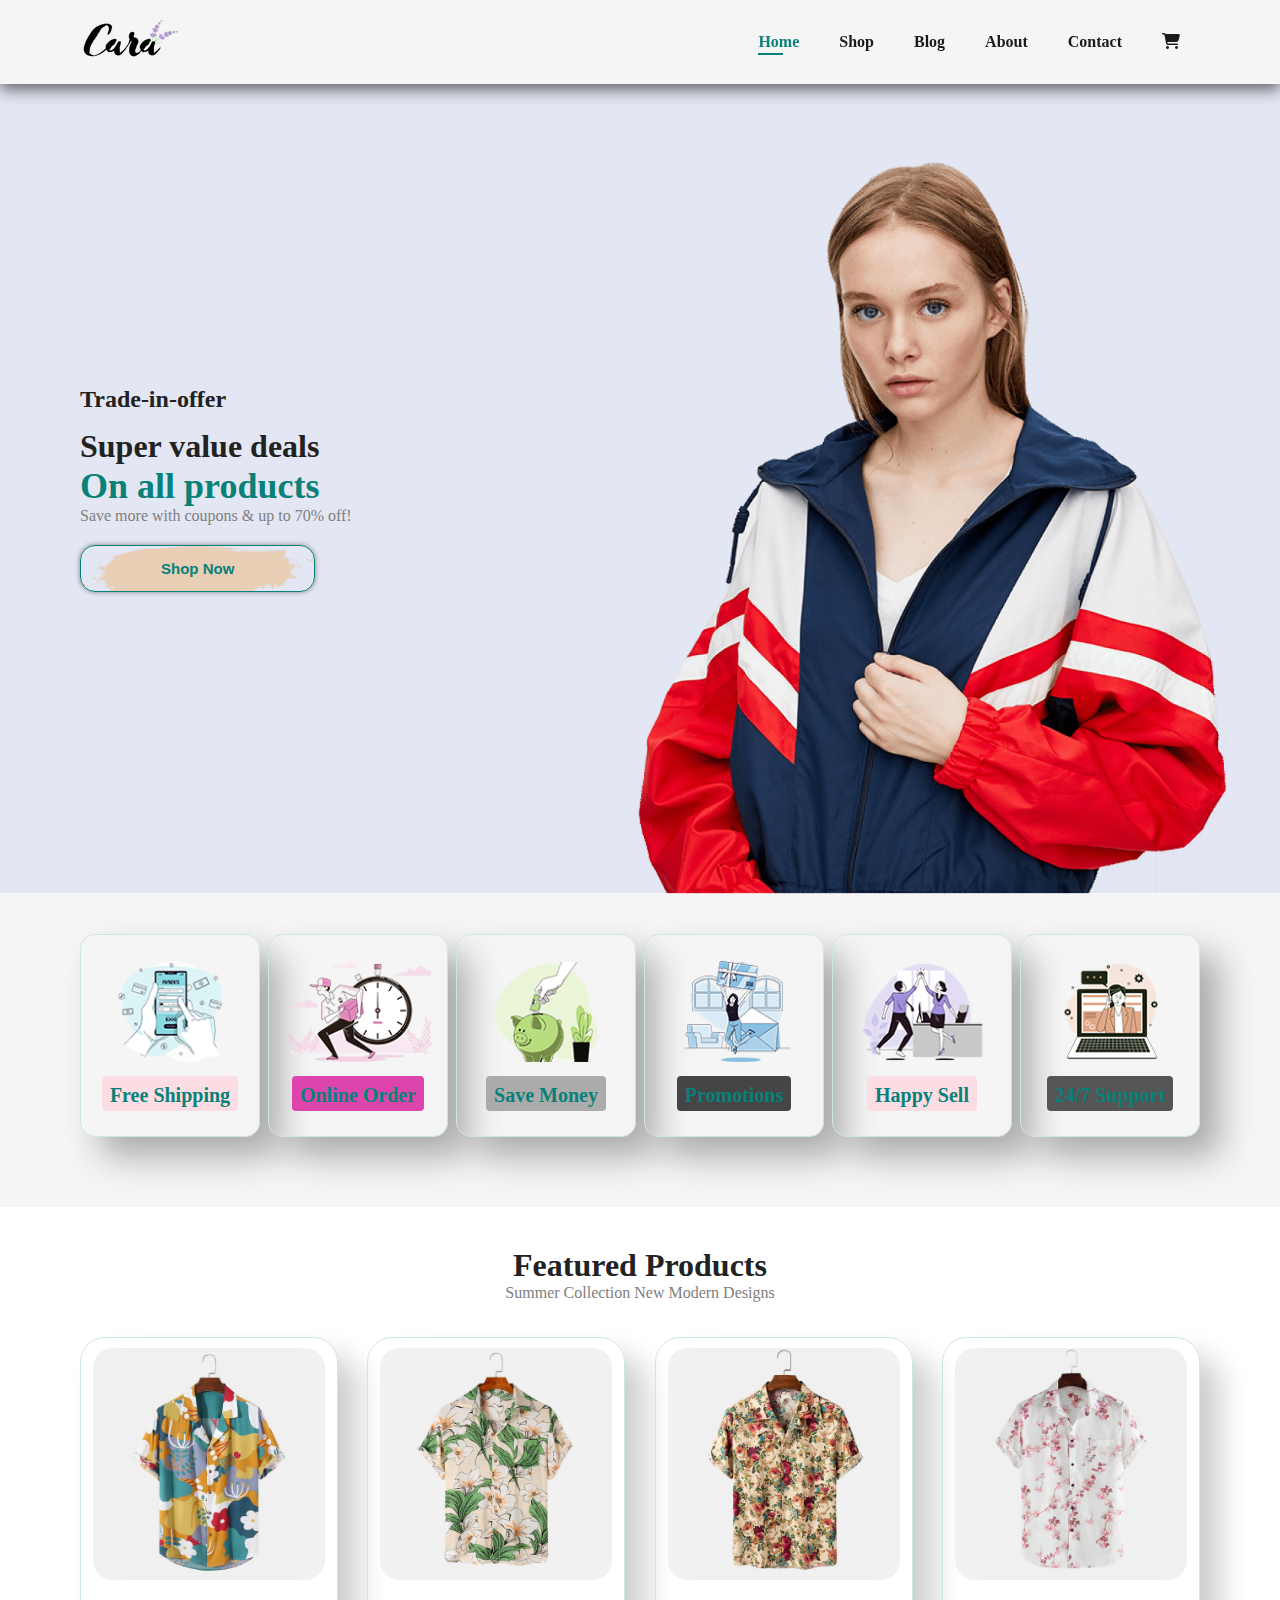
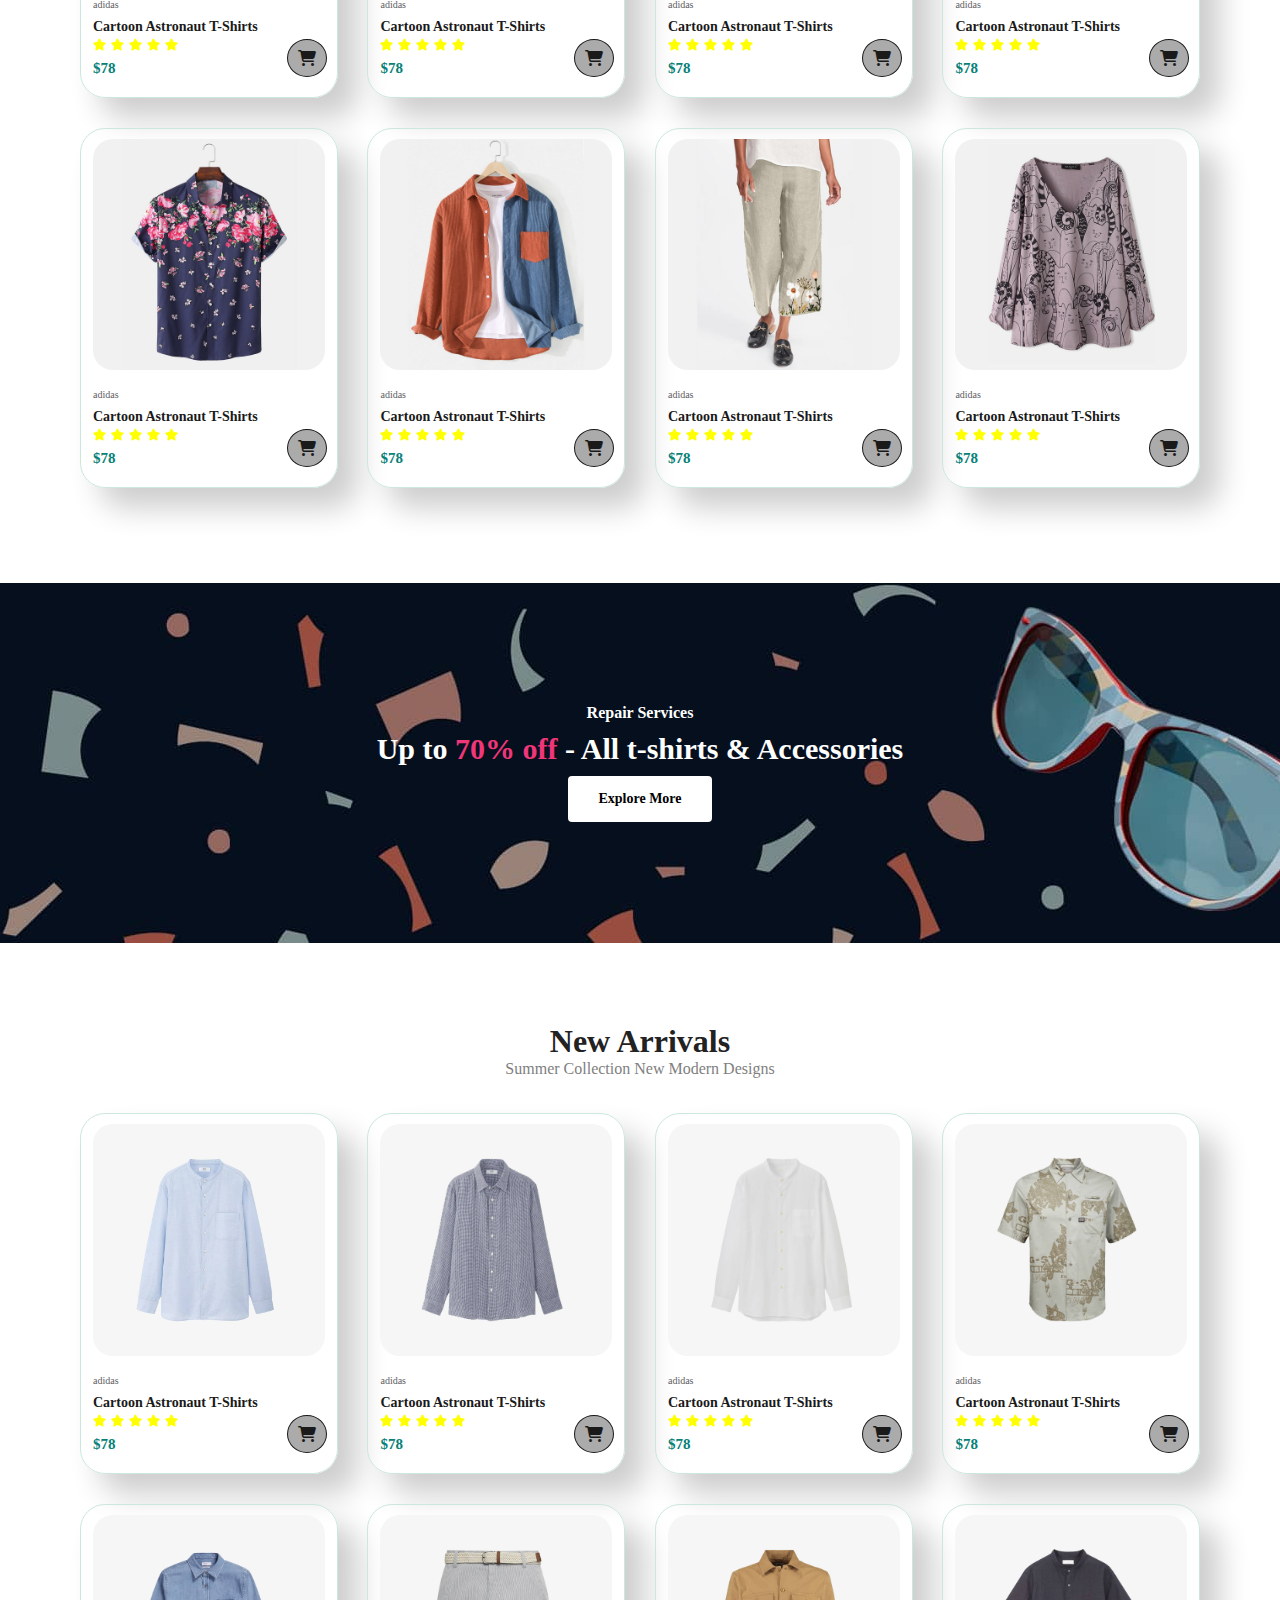
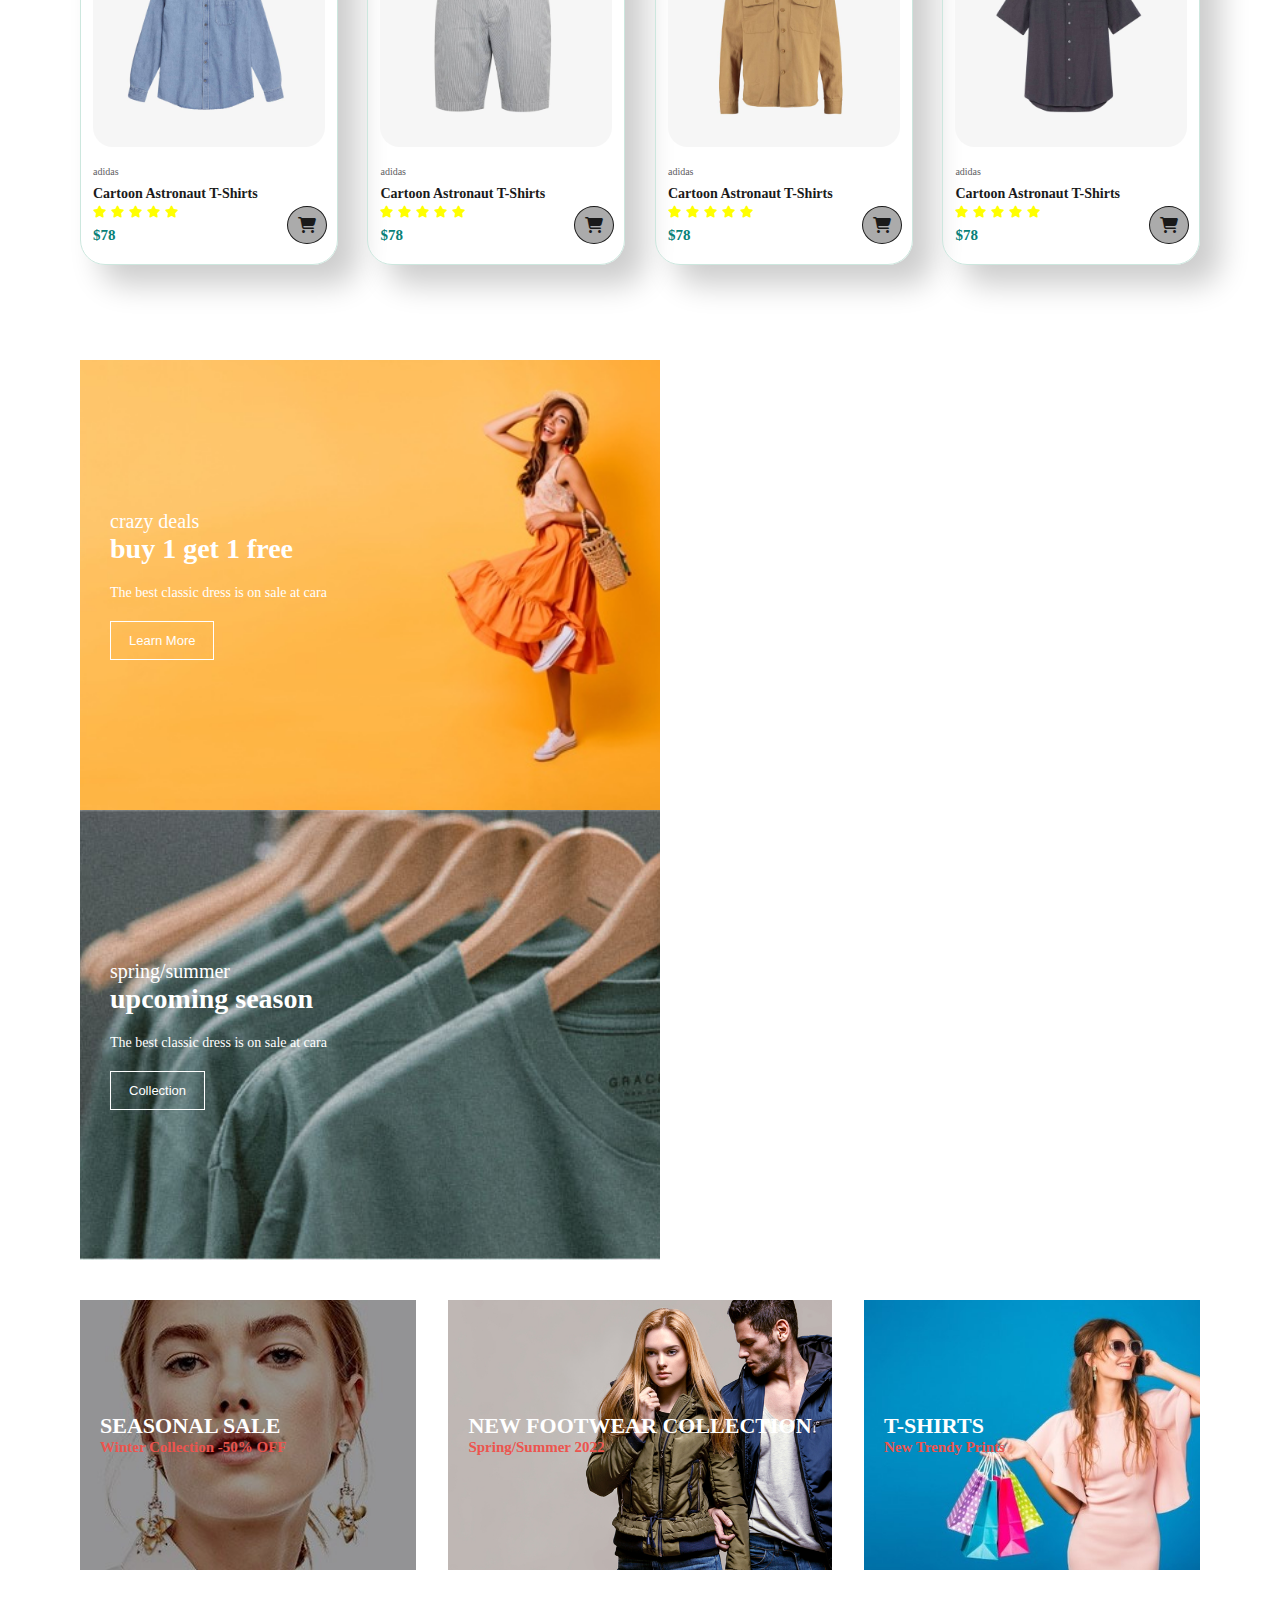
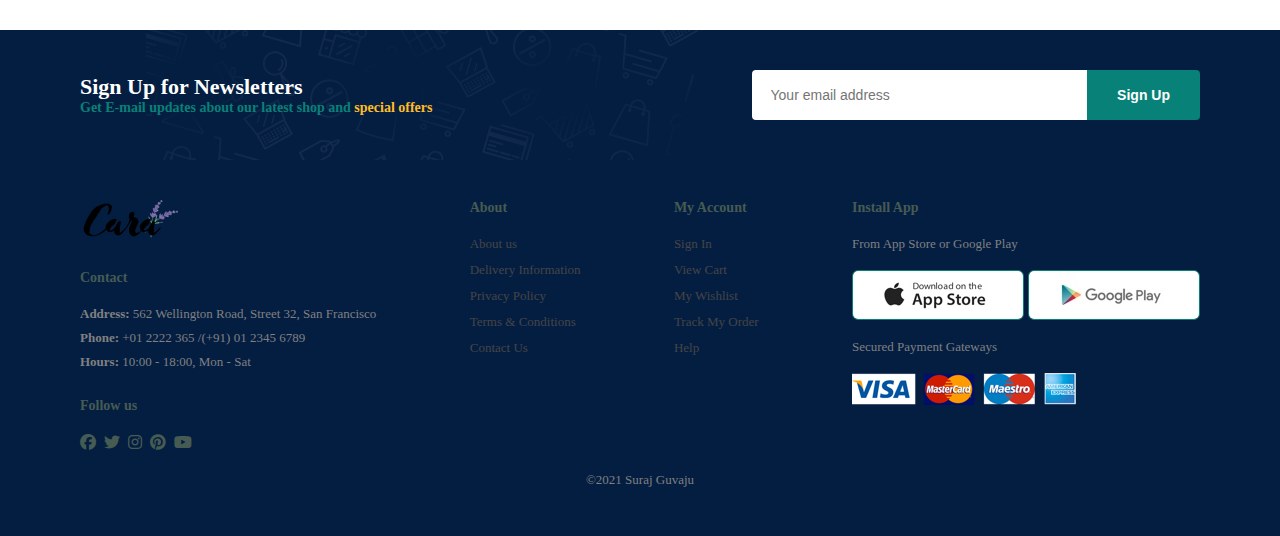
==== commit 1fc827f6: "Update index.html" ====
--- a/index.html
+++ b/index.html
@@ -20,7 +20,7 @@
                 <li><a href="about.html">About</a></li>
                 <li><a href="contact.html" >Contact</a></li>
                 <li id="lg-bag"><a href="cart.html"><i class="fa-solid fa-cart-shopping"></i></a></li>
-                <a href="" id="close"><i class="fa fa-times"></i></a>
+                <a href="cart.html" id="close"><i class="fa fa-times"></i></a>
             </ul>
         </div>
         <div class="mobile">
